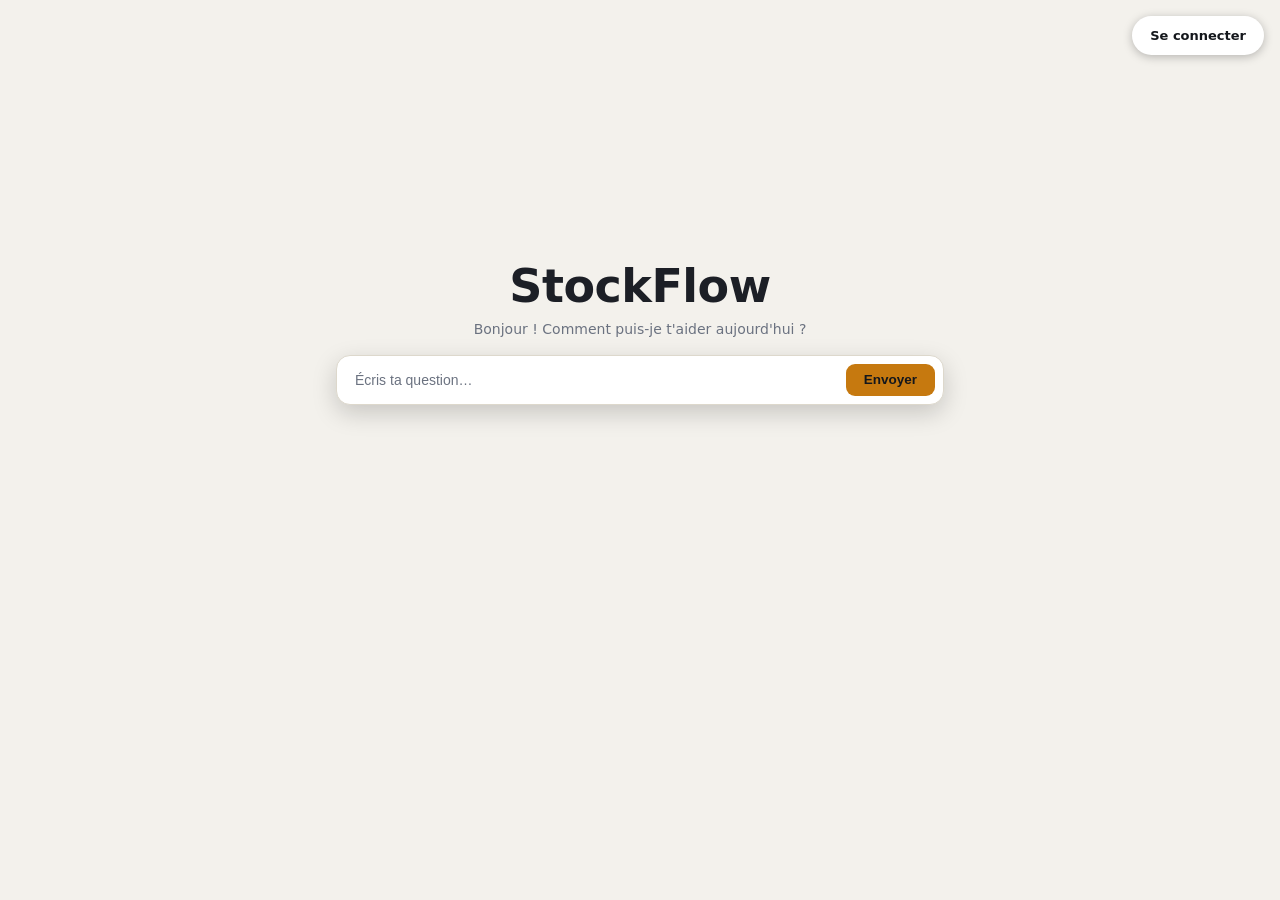
==== client_web/index.html @ 8457123a "feat(client_web): public anonymous chat interface Plain HTML/CSS/JS (no framework), REST calls to th" ====
<!DOCTYPE html>
<html lang="fr">
<head>
<meta charset="UTF-8">
<meta name="viewport" content="width=device-width, initial-scale=1">
<title>StockFlow — Assistant produits &amp; stock</title>
<link rel="stylesheet" href="static/css/style.css">
</head>
<body data-theme="dark">
<div class="page">

  <div class="hero-wrap">
    <div class="hero">
      <h1 class="wordmark">StockFlow</h1>
      <p class="tagline">Bonjour ! Comment puis-je t'aider aujourd'hui ?</p>

      <form class="composer" id="composer">
        <input
          type="text"
          id="questionInput"
          placeholder="Écris ta question…"
          autocomplete="off"
          required
        >
        <button type="submit" id="sendBtn">Envoyer</button>
      </form>
    </div>
  </div>

  <main class="chat" id="chat"></main>

</div>

<!--
  Lien vers le Backoffice, pour les employés qui ont un compte. Volontairement
  un simple lien externe, pas une fusion des deux apps : le Client Web reste
  public/anonyme, le Backoffice reste séparé (auth + logique métier propres).
  URL de dev — à adapter selon le déploiement (docker-compose, prod...).
-->
<a class="login-link" href="http://127.0.0.1:5000/login" target="_blank" rel="noopener noreferrer">Se connecter</a>

<script src="static/js/app.js"></script>
</body>
</html>
---- client_web/static/css/style.css ----
:root{
  --bg: #14171C;
  --surface: #1D2129;
  --surface-2: #262B34;
  --border: #333A46;
  --text: #ECEDEF;
  --text-dim: #9BA3AF;
  --accent: #F2A93B;
  --danger: #E1584B;
  --danger-bg: #3a2420;
}
@media (prefers-color-scheme: light){
  :root{
    --bg: #F3F1EC;
    --surface: #FFFFFF;
    --surface-2: #ECEAE3;
    --border: #DDD8CC;
    --text: #1C1F26;
    --text-dim: #6B7280;
    --accent: #C6790F;
    --danger: #C23B2F;
    --danger-bg: #f7ded9;
  }
}
*{ box-sizing: border-box; }
body{
  margin: 0;
  min-height: 100vh;
  background: var(--bg);
  color: var(--text);
  font-family: system-ui, -apple-system, "Segoe UI", sans-serif;
}

.page{
  max-width: 640px;
  margin: 0 auto;
  min-height: 100vh;
  display: flex;
  flex-direction: column;
  padding: 0 16px 40px 16px;
}

/*
  HERO-WRAP prend tout l'espace vertical disponible (flex: 1) et centre le
  hero dedans. Tant que .chat est vide, hero-wrap occupe toute la hauteur
  du viewport donc le hero se retrouve pile au centre de la page. Dès que
  des messages apparaissent dans .chat (en dessous), hero-wrap se réduit
  naturellement pour leur laisser la place — pas besoin de JS pour gérer
  cette transition, le flexbox s'en charge tout seul.
*/
.hero-wrap{
  flex: 1;
  display: flex;
  flex-direction: column;
  justify-content: center;
  align-items: center;
  padding: 40px 0;
}
.hero{
  width: 100%;
  margin-top: 80px;
  display: flex;
  flex-direction: column;
  align-items: center;
  text-align: center;
  gap: 18px;
}
.wordmark{
  margin: 0;
  font-size: 46px;
  font-weight: 800;
  letter-spacing: -0.5px;
}
.tagline{
  margin: -10px 0 0 0;
  font-size: 14px;
  color: var(--text-dim);
}

.composer{
  width: 100%;
  display: flex;
  gap: 8px;
  background: var(--surface);
  border: 1px solid var(--border);
  border-radius: 14px;
  padding: 8px;
  box-shadow: 0 8px 24px rgba(0, 0, 0, 0.18);
}
.composer input{
  flex: 1;
  border: none;
  background: transparent;
  outline: none;
  color: var(--text);
  font-size: 14px;
  padding: 8px 10px;
}
.composer input::placeholder{ color: var(--text-dim); }
.composer button{
  background: var(--accent);
  color: #14171C;
  border: none;
  border-radius: 9px;
  padding: 0 18px;
  font-weight: 600;
  font-size: 13.5px;
  cursor: pointer;
}
.composer button:hover{ filter: brightness(1.06); }
.composer button:disabled{ opacity: .5; cursor: not-allowed; }

/* CHAT : la conversation s'affiche sous le hero, au fil des questions. */
.chat{
  flex: 1;
  display: flex;
  flex-direction: column;
  gap: 12px;
}

.msg{
  max-width: 85%;
  padding: 10px 14px;
  border-radius: 13px;
  font-size: 14px;
  line-height: 1.5;
  white-space: pre-wrap;
}
.msg.bot{
  background: var(--surface-2);
  align-self: flex-start;
  border-bottom-left-radius: 3px;
}
.msg.user{
  background: var(--accent);
  color: #14171C;
  align-self: flex-end;
  border-bottom-right-radius: 3px;
  font-weight: 500;
}
.msg.error{
  background: var(--danger-bg);
  color: var(--danger);
  align-self: flex-start;
  border-bottom-left-radius: 3px;
}
.msg.pending{
  background: var(--surface-2);
  align-self: flex-start;
  border-bottom-left-radius: 3px;
  color: var(--text-dim);
  font-style: italic;
}

.login-link{
  position: fixed;
  top: 16px;
  right: 16px;
  display: flex;
  align-items: center;
  font-size: 13px;
  font-weight: 600;
  color: #14171C;
  text-decoration: none;
  padding: 12px 18px;
  border-radius: 999px;
  background: #FFFFFF;
  box-shadow: 0 2px 10px rgba(0, 0, 0, 0.25);
}
.login-link:hover{
  filter: brightness(0.96);
}
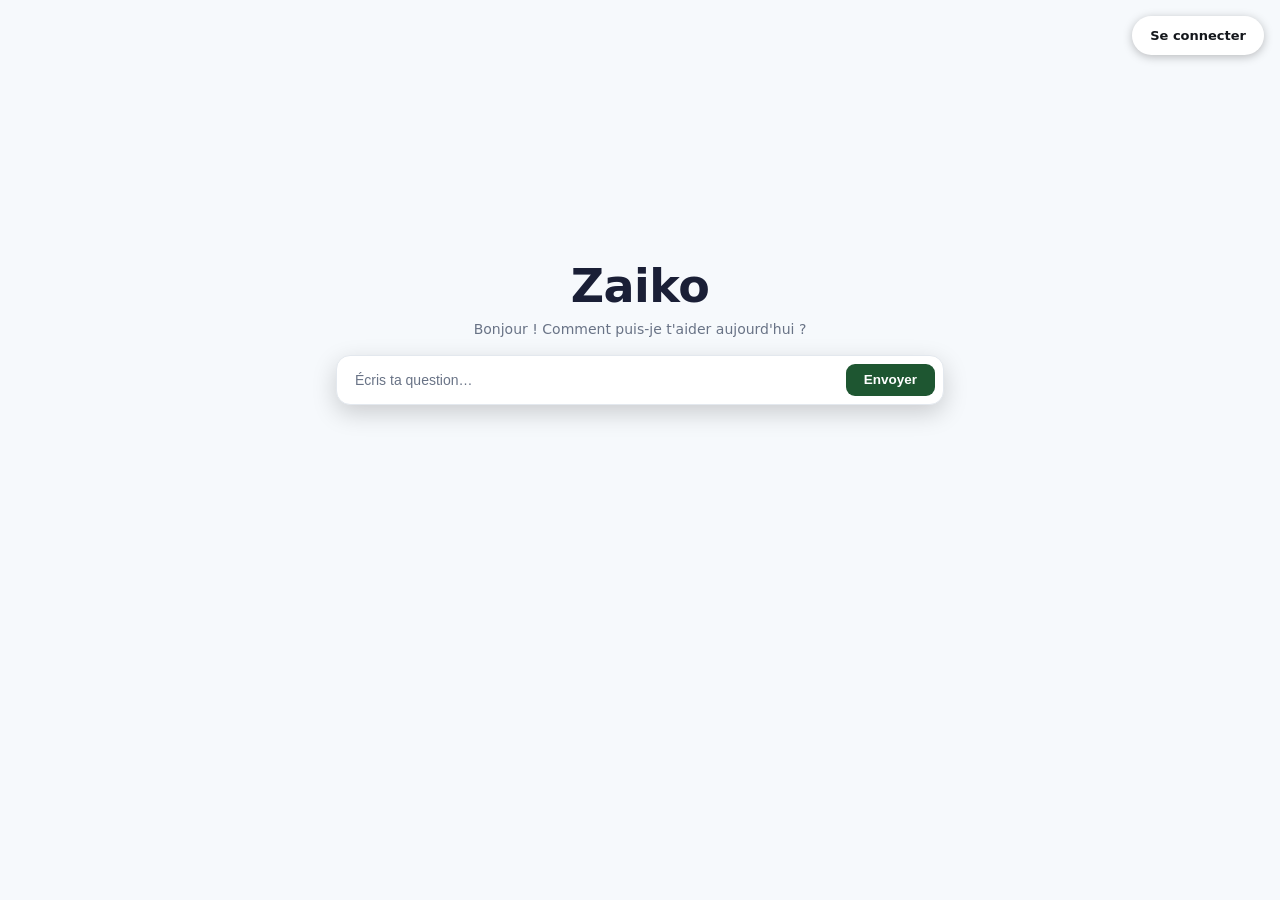
==== commit b00538be: "rename: StockFlow → Zaiko" ====
--- a/client_web/index.html
+++ b/client_web/index.html
@@ -3,7 +3,7 @@
 <head>
 <meta charset="UTF-8">
 <meta name="viewport" content="width=device-width, initial-scale=1">
-<title>StockFlow — Assistant produits &amp; stock</title>
+<title>Zaiko — Assistant produits &amp; stock</title>
 <link rel="stylesheet" href="static/css/style.css">
 </head>
 <body data-theme="dark">
@@ -11,7 +11,7 @@
 
   <div class="hero-wrap">
     <div class="hero">
-      <h1 class="wordmark">StockFlow</h1>
+      <h1 class="wordmark">Zaiko</h1>
       <p class="tagline">Bonjour ! Comment puis-je t'aider aujourd'hui ?</p>
 
       <form class="composer" id="composer">
--- a/client_web/static/css/style.css
+++ b/client_web/static/css/style.css
@@ -1,25 +1,27 @@
 :root{
-  --bg: #14171C;
-  --surface: #1D2129;
-  --surface-2: #262B34;
-  --border: #333A46;
-  --text: #ECEDEF;
-  --text-dim: #9BA3AF;
-  --accent: #F2A93B;
+  --bg: #0B0F14;
+  --surface: #12171D;
+  --surface-2: #171D24;
+  --border: #232A33;
+  --text: #E7EBF0;
+  --text-dim: #8B94A3;
+  --accent: #3FAE6B;
+  --accent-contrast: #08150F;
   --danger: #E1584B;
-  --danger-bg: #3a2420;
+  --danger-bg: #2B1416;
 }
 @media (prefers-color-scheme: light){
   :root{
-    --bg: #F3F1EC;
+    --bg: #F6F9FC;
     --surface: #FFFFFF;
-    --surface-2: #ECEAE3;
-    --border: #DDD8CC;
-    --text: #1C1F26;
-    --text-dim: #6B7280;
-    --accent: #C6790F;
+    --surface-2: #F0F4F8;
+    --border: #E3E8EE;
+    --text: #1A1F36;
+    --text-dim: #697386;
+    --accent: #1E5631;
+    --accent-contrast: #FFFFFF;
     --danger: #C23B2F;
-    --danger-bg: #f7ded9;
+    --danger-bg: #FBE4E2;
   }
 }
 *{ box-sizing: border-box; }
@@ -99,7 +101,7 @@
 .composer input::placeholder{ color: var(--text-dim); }
 .composer button{
   background: var(--accent);
-  color: #14171C;
+  color: var(--accent-contrast);
   border: none;
   border-radius: 9px;
   padding: 0 18px;
@@ -133,7 +135,7 @@
 }
 .msg.user{
   background: var(--accent);
-  color: #14171C;
+  color: var(--accent-contrast);
   align-self: flex-end;
   border-bottom-right-radius: 3px;
   font-weight: 500;
